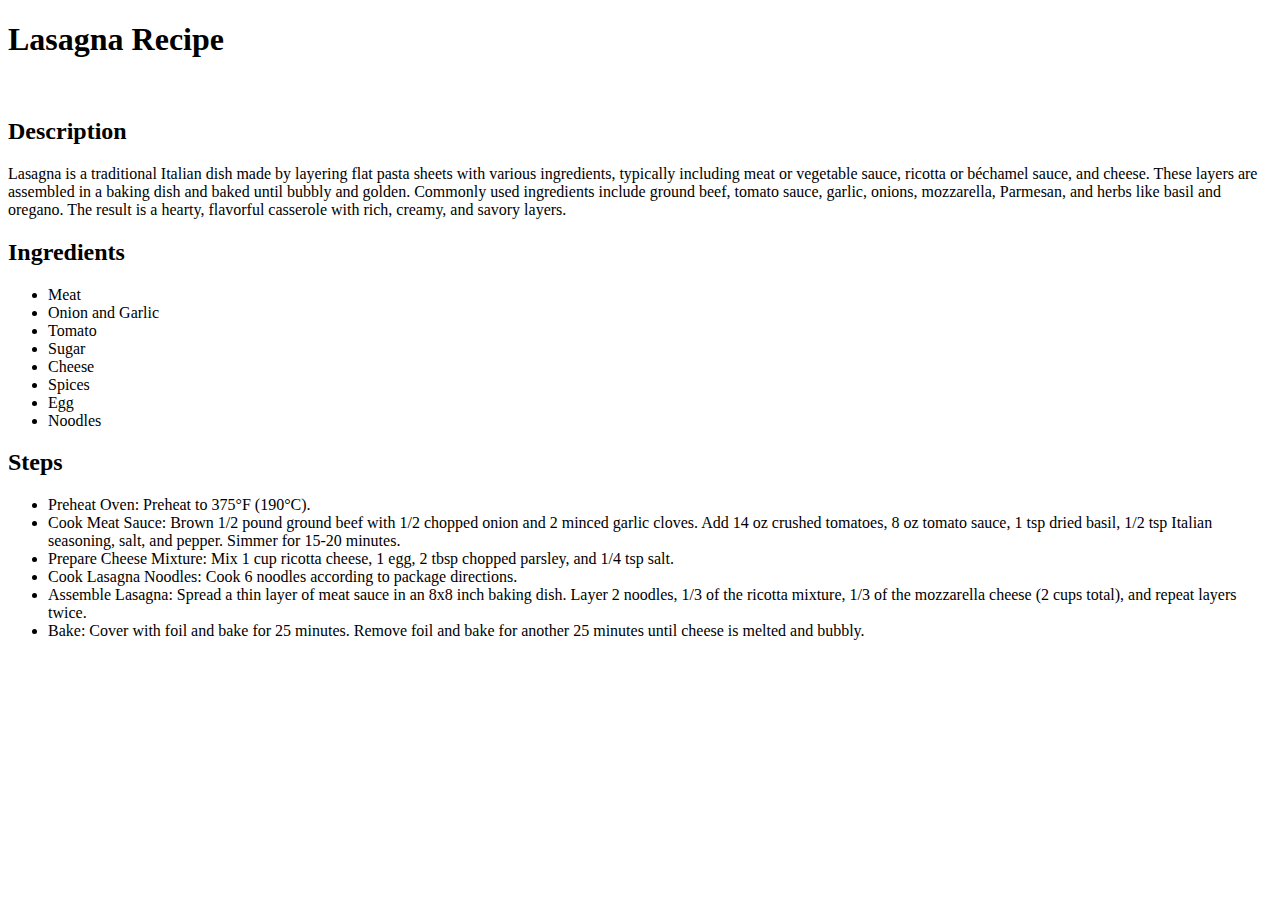
==== recipes/lasagna.html @ 16679888 "added newrecipe lasagna.html in recipe" ====
<!DOCTYPE html>
<html lang="en">
<head>
    <meta charset="UTF-8">
    <meta name="viewport" content="width=device-width, initial-scale=1.0">
    <title>Document</title>
</head>
<body>
    <h1>Lasagna Recipe</h1>
    <img src="">
    <h2>Description</h2>
    <p>
        Lasagna is a traditional Italian dish made by layering flat pasta sheets with various ingredients,
         typically including meat or vegetable sauce, ricotta or béchamel sauce, and cheese. 
         These layers are assembled in a baking dish and baked until bubbly and golden. 
         Commonly used ingredients include ground beef, tomato sauce, garlic, onions, mozzarella, Parmesan, and herbs like basil and oregano. 
         The result is a hearty, flavorful casserole with rich, creamy, and savory layers.
    </p>
    <h2>Ingredients</h2>
    <p>
        <ul>
            <li>Meat</li>
            <li>Onion and Garlic</li>
            <li>Tomato</li>
            <li>Sugar</li>
            <li>Cheese</li>
            <li>Spices</li>
            <li>Egg</li>
            <li>Noodles</li>
        </ul>
    </p>
    <h2>Steps</h2>
    <p>
        <ul>
           

<li>Preheat Oven: Preheat to 375°F (190°C).</li>
<li>Cook Meat Sauce:
    Brown 1/2 pound ground beef with 1/2 chopped onion and 2 minced garlic cloves.
    Add 14 oz crushed tomatoes, 8 oz tomato sauce, 1 tsp dried basil, 1/2 tsp Italian seasoning, salt, and pepper. Simmer for 15-20 minutes.</li>
<li>Prepare Cheese Mixture:
    Mix 1 cup ricotta cheese, 1 egg, 2 tbsp chopped parsley, and 1/4 tsp salt.
 </li>
<li>Cook Lasagna Noodles: Cook 6 noodles according to package directions.</li>
<li>Assemble Lasagna:
    Spread a thin layer of meat sauce in an 8x8 inch baking dish.
    Layer 2 noodles, 1/3 of the ricotta mixture, 1/3 of the mozzarella cheese (2 cups total), and repeat layers twice.</li>
<li>Bake:
     Cover with foil and bake for 25 minutes.
    Remove foil and bake for another 25 minutes until cheese is melted and bubbly.</li>

        </ul>
    </p>
</body>
</html>
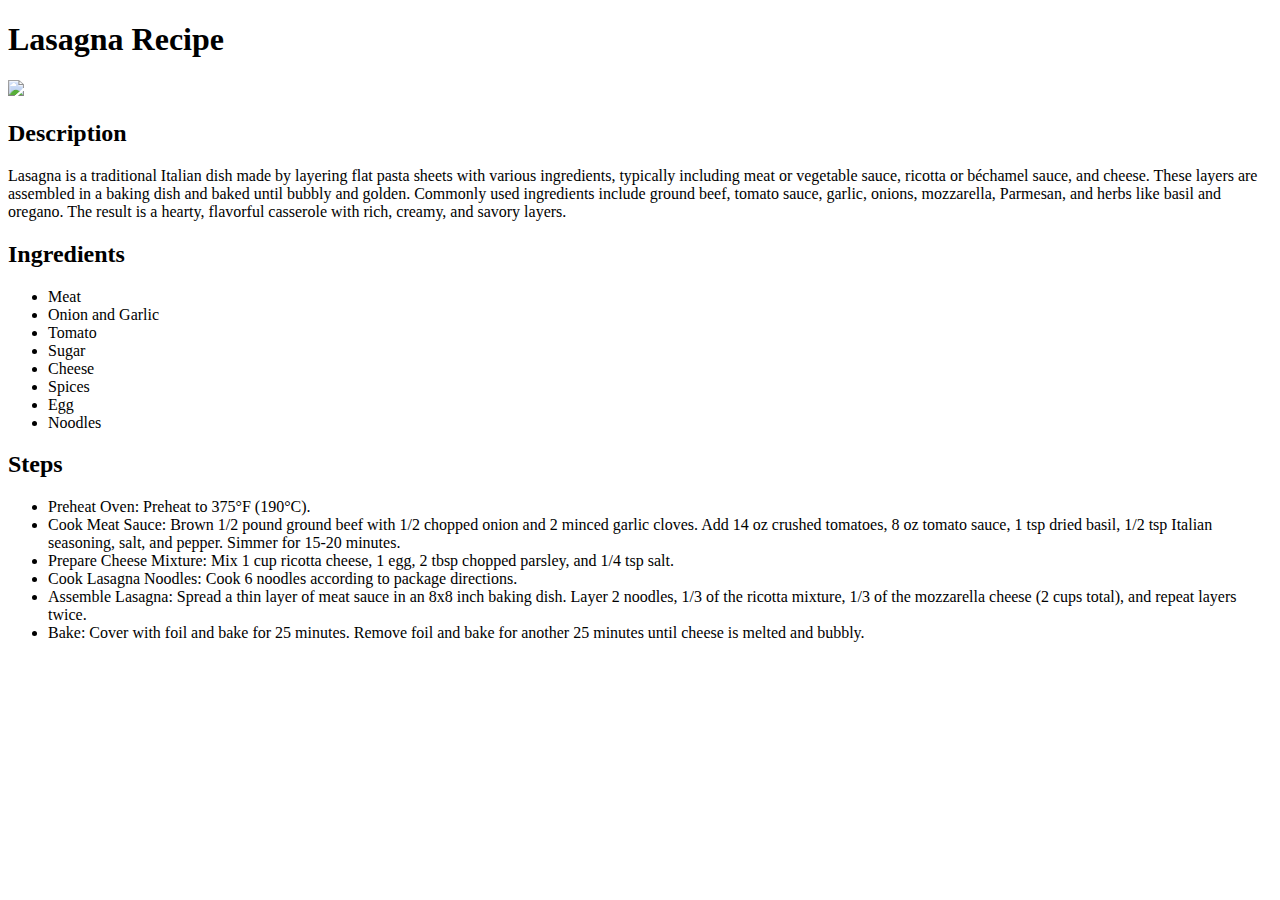
==== commit 9b52022c: "added new image" ====
--- a/recipes/lasagna.html
+++ b/recipes/lasagna.html
@@ -7,7 +7,7 @@
 </head>
 <body>
     <h1>Lasagna Recipe</h1>
-    <img src="">
+    <img src="https://unsplash.com/photos/a-square-piece-of-lasagna-on-a-white-plate-huo2Q6h0gWQ">
     <h2>Description</h2>
     <p>
         Lasagna is a traditional Italian dish made by layering flat pasta sheets with various ingredients,
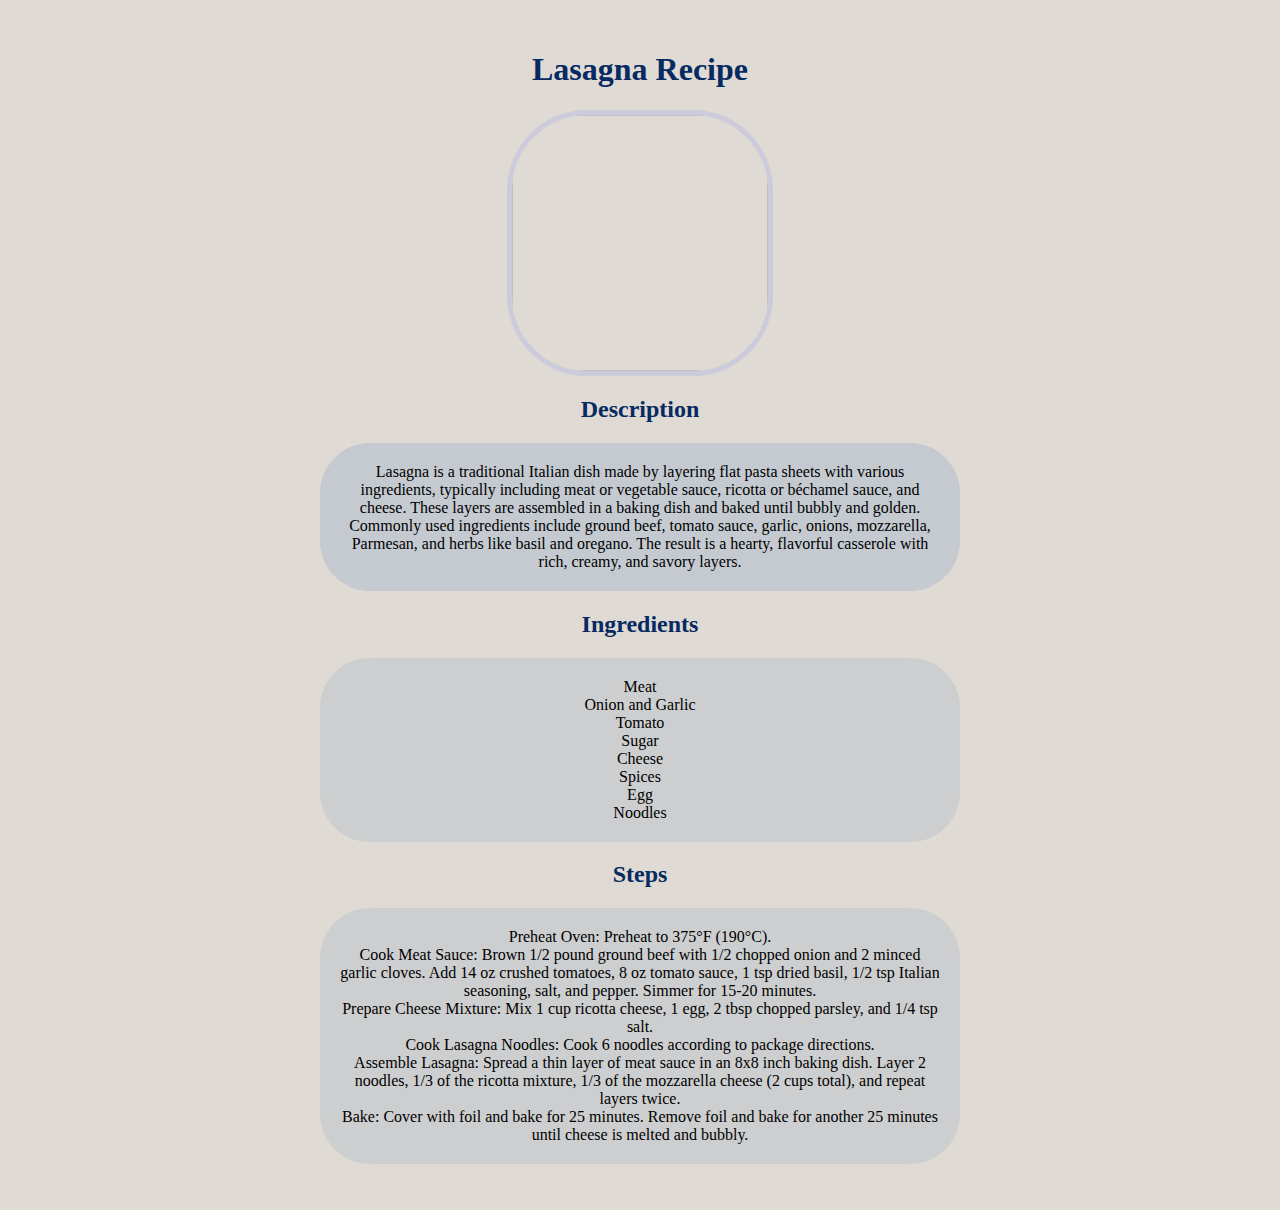
==== commit 691ff704: "added stylesheet" ====
--- a/recipes/lasagna.html
+++ b/recipes/lasagna.html
@@ -4,10 +4,11 @@
     <meta charset="UTF-8">
     <meta name="viewport" content="width=device-width, initial-scale=1.0">
     <title>Document</title>
+    <link rel="stylesheet" href="styles.css">
 </head>
 <body>
     <h1>Lasagna Recipe</h1>
-    <img src="https://unsplash.com/photos/a-square-piece-of-lasagna-on-a-white-plate-huo2Q6h0gWQ">
+    <div class="image"><img src="https://images.unsplash.com/photo-1620041631703-45ddcef3dae0?q=80&w=1887&auto=format&fit=crop&ixlib=rb-4.0.3&ixid=M3wxMjA3fDB8MHxwaG90by1wYWdlfHx8fGVufDB8fHx8fA%3D%3D"></div> 
     <h2>Description</h2>
     <p>
         Lasagna is a traditional Italian dish made by layering flat pasta sheets with various ingredients,
@@ -17,7 +18,7 @@
          The result is a hearty, flavorful casserole with rich, creamy, and savory layers.
     </p>
     <h2>Ingredients</h2>
-    <p>
+    
         <ul>
             <li>Meat</li>
             <li>Onion and Garlic</li>
@@ -28,9 +29,9 @@
             <li>Egg</li>
             <li>Noodles</li>
         </ul>
-    </p>
+    
     <h2>Steps</h2>
-    <p>
+    
         <ul>
            
 
@@ -50,6 +51,6 @@
     Remove foil and bake for another 25 minutes until cheese is melted and bubbly.</li>
 
         </ul>
-    </p>
+    
 </body>
 </html>--- a/recipes/styles.css
+++ b/recipes/styles.css
@@ -0,0 +1,36 @@
+h1, h2{
+    text-align:center;
+    font-family:Georgia, 'Times New Roman', Times, serif;
+    color:rgb(6, 42, 97);
+}
+p {
+    text-align: center;
+    background-color: rgb(196, 202, 208);
+    border-radius: 50px;
+    padding:20px;
+}
+ul{
+    text-align: center;
+    list-style-type: none;
+    background-color: rgba(173, 185, 198, 0.375);
+    border-radius: 50px;
+    padding:20px;
+    
+}
+body{
+    width:50vw;
+    margin: 10px auto;
+    padding:20px;
+    background-color: rgb(224, 218, 212);
+    
+}
+.image{
+    text-align:center;
+    
+}
+img {
+    width:20vw;
+    height:20vw;
+    border-radius: 80px;
+    border: solid 5px rgba(106, 136, 255, 0.174) ;
+}